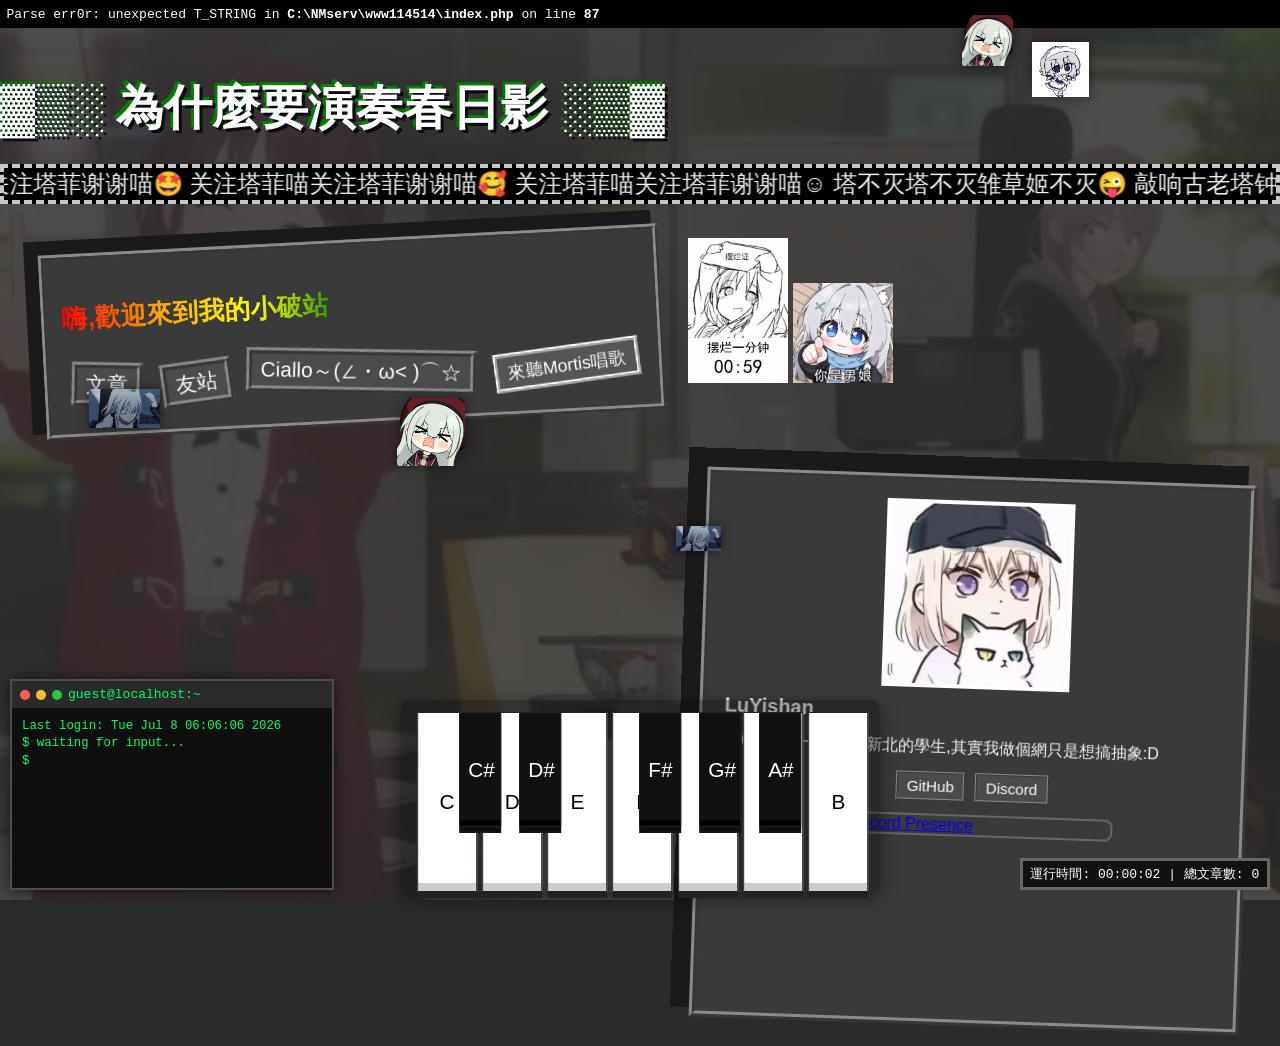
==== index.html @ 1cc6580c "in" ====
<!DOCTYPE html>
<html>
<head>
<meta charset="UTF-8">
<title>▂▁▂▃ ui▀┳╲ ☺ LuYishan的小破個網 ▓</title>
<link rel="stylesheet" href="css/style.css">
</head>
<body>

<!-- 右上角音樂開關 -->



<div class="err">Parse err0r: unexpected T_STRING in <b>C:\NMserv\www114514\index.php</b> on line <b>87</b></div>

<h1 class="page-title">▓▒░ 為什麼要演奏春日影 ░▒▓</h1>

<marquee behavior="alternate">
  关注塔菲喵关注塔菲谢谢喵🤩
关注塔菲喵关注塔菲谢谢喵🥰
关注塔菲喵关注塔菲谢谢喵☺️
塔不灭塔不灭雏草姬不灭😜
敲响古老塔钟未来信号连通[微笑]
我跟着流星雨穿越遥远時候車[惊喜]
意料外的旅程前方困難重重[打call]
但我也不放棄尋找屬於我的夢[喜歡]
(Let's go!)
警告!警告!有黑草姫正在駛來[驚訝]
雛草姬需要保護![口罩]
警告!警告!有黑草姬正在駛來[難過]
雛草姬需要保護![抓狂]
受到不明攻擊!受到攻擊![驚訝]
準備加速! taffy要衝出來了!🤪
看我打喵拳!😣
好似喵!🤩
現在向我們走來的是🥰
王牌級Gamer! (oh!)😛
王牌級偶像!(wow!)🤠
關注塔菲關注塔菲謝謝喵🤩
塔不滅塔不滅雛草姬不滅🥰
關注塔菲關注塔菲謝謝喵😘
關注塔菲關注塔菲(wow)😋
關注塔菲謝謝喵!🤤
關注塔菲關注塔菲謝謝喵😮
塔不滅塔不滅雛草姫不滅(喵耶!)🤣
關注塔菲關注塔菲謝謝喵🤪
關注塔菲關注塔菲關注塔菲謝謝喵!🥰
世紀末王牌級發·明・家😝
</marquee>

<div class="box">
  <p class="rainbow">嗨,歡迎來到我的小破站</p>
  <a class="btn" href="path/articles.html">文章</a>
  <a class="btn" href="path/friends.html">友站</a>
  <a class="btn" href="path/about.html">Ciallo～(∠・ω< )⌒☆</a>
  <a id="music-toggle" class="btn" href="#" onclick="toggleMusic();return false;">來聽Mortis唱歌</a>
</div>
<img src="asstes/471408231_1316971755962705_4848224998734715115_n.gif" style="max-width:100px;">

<img class="blink" src="asstes/IMG_20260701_015841_526.jpg" style="max-width:100px;">

<div id="runtime-info">運行時間: 00:00:00 | 總文章數: 0</div>


<audio id="bgm" loop src="asstes/sad.mp3"></audio>


<div id="terminal-window">
  <div id="terminal-bar">
    <div class="terminal-dot red"></div>
    <div class="terminal-dot yellow"></div>
    <div class="terminal-dot green"></div>
    <span>guest@localhost:~</span>
  </div>
  <div id="terminal-body">
    <div>Last login: Tue Jul 8 06:06:06 2026</div>
    <div>$ <span id="terminal-output">waiting for input...</span></div>
    <div id="terminal-input-line">
      <span>$</span>
      <input id="terminal-input" type="text" autocomplete="off" spellcheck="false">
    </div>
  </div>
</div>
<aside class="profile-card">
  <img src="asstes/176718460685483c7639149f4ba8ab9c942c355be78d0d2e2abcf.jpg" alt="大頭照">
  <h3>LuYishan</h3>
  <p>116特選生,一個來自新北的學生,其實我做個網只是想搞抽象:D</p>
  <div class="profile-links">
    <a class="profile-link" href="https://github.com/LuYishan-4" target="_blank" rel="noopener noreferrer">GitHub</a>
    <a class="profile-link" href="https://discord.com/users/874997511398510602" target="_blank" rel="noopener noreferrer">Discord</a>
  </div>
  <a class="discord-presence" href="https://discord.com/users/874997511398510602" target="_blank" rel="noopener noreferrer">
    <img src="https://lanyard.cnrad.dev/api/874997511398510602?idleMessage=小資歷🌱" alt="Discord Presence">
  </a>
</aside>
<div class="piano-section">
  <div class="piano" id="piano">
    <button class="piano-key" data-note="C" data-freq="261.63">C</button>
    <button class="piano-key black" data-note="C#" data-freq="277.18" style="left: 42px;">C#</button>
    <button class="piano-key" data-note="D" data-freq="293.66">D</button>
    <button class="piano-key black" data-note="D#" data-freq="311.13" style="left: 102px;">D#</button>
    <button class="piano-key" data-note="E" data-freq="329.63">E</button>
    <button class="piano-key" data-note="F" data-freq="349.23">F</button>
    <button class="piano-key black" data-note="F#" data-freq="369.99" style="left: 222px;">F#</button>
    <button class="piano-key" data-note="G" data-freq="392.00">G</button>
    <button class="piano-key black" data-note="G#" data-freq="415.30" style="left: 282px;">G#</button>
    <button class="piano-key" data-note="A" data-freq="440.00">A</button>
    <button class="piano-key black" data-note="A#" data-freq="466.16" style="left: 342px;">A#</button>
    <button class="piano-key" data-note="B" data-freq="493.88">B</button>
  </div>
</div>

<div id="sym"></div>
<script src="js/main.js"></script>

</body>
</html>
---- css/style.css ----
html, body {
  min-height: 100%;
}
body {
  font-family: "Comic Sans MS", "Chalkboard", cursive, sans-serif;
  margin: 0;
  background-color: #2b2b2b;
  color: #f5f5f5;
  position: relative;
  overflow-x: hidden;
  padding-bottom: 4em;
}
body::before {
  content: "";
  position: fixed;
  inset: 0;
  background-image: url("../asstes/173011812238_o.png");
  background-size: cover;
  background-position: center;
  background-repeat: no-repeat;
  opacity: 0.16;
  z-index: -1;
  pointer-events: none;
}
.page-title {
  font-size: 3em;
  color: #fff;
  text-align: center;
  margin: 1em 0 0.5em;
  text-shadow: 3px 3px 0 rgb(10, 10, 16), -3px -3px 0 green;
  transform-style: preserve-3d;
  display: inline-block;
  animation: titleSpinRGB 2.8s linear infinite;
}
@keyframes titleSpinRGB {
  0% {
    transform: rotateY(0deg) rotateZ(0deg) scale(1);
    font-size: 2.7em;
    filter: drop-shadow(0 0 2px #ff00ff) drop-shadow(0 0 4px #00f6ff);
  }
  25% {
    transform: rotateY(90deg) rotateZ(90deg) scale(1.08);
    font-size: 3.1em;
    filter: drop-shadow(0 0 2px #ff4d4d) drop-shadow(0 0 4px #00f6ff);
  }
  50% {
    transform: rotateY(180deg) rotateZ(180deg) scale(1.15);
    font-size: 3.4em;
    filter: drop-shadow(0 0 2px #00ff66) drop-shadow(0 0 4px #ff00ff);
  }
  75% {
    transform: rotateY(270deg) rotateZ(270deg) scale(1.08);
    font-size: 3.1em;
    filter: drop-shadow(0 0 2px #00f6ff) drop-shadow(0 0 4px #ff4d4d);
  }
  100% {
    transform: rotateY(360deg) rotateZ(360deg) scale(1);
    font-size: 2.7em;
    filter: drop-shadow(0 0 2px #ff00ff) drop-shadow(0 0 4px #00f6ff);
  }
}
marquee {
  background: #000;
  color: rgb(243, 247, 243);
  font-size: 1.5em;
  border: 4px dashed rgb(200, 200, 200);
}
.err {
  color: #fff;
  background: #000;
  padding: 0.5em;
  font-family: monospace;
}
.box {
  margin: 2em;
  padding: 1em;
  border: 5px ridge #8a8a8a;
  background: #3a3a3a;
  color: #f5f5f5;
  display: inline-block;
  box-shadow: -10px -10px 0 4px #1a1a1a;
  transform: rotate(-3deg) translateX(10px);
}
button, a.btn {
  font-size: 1.3em;
  border: 6px ridge #8a8a8a;
  background: #4b4b4b;
  color: #fff;
  cursor: pointer;
  margin: 0.3em;
  text-decoration: none;
  display: inline-block;
  padding: 0.1em 0.4em;
}
.box a.btn:nth-child(even) {
  transform: rotate(4deg) translateY(-3px);
}
.box a.btn:nth-child(odd) {
  transform: rotate(-5deg) translateX(2px);
}
.box ul {
  list-style: none;
  padding: 0;
}
.box li {
  border-bottom: 2px dashed #999;
  padding: 0.6em 0;
  width: 900px;
}
.box a {
  color: #fff;
  text-decoration: none;
}
.box a:hover {
  color: #00f6ff;
  text-decoration: underline;
}
.blink { animation: blinker 1s step-start infinite; }
@keyframes blinker { 50% { opacity: 0; } }
.piano-section {
  position: fixed;
  left: 50%;
  bottom: 8px;
  transform: translateX(-50%);
  max-width: 90vw;
  text-align: center;
  z-index: 200;
  background: rgba(10,10,10,0.35);
  padding: 6px 10px;
  border-radius: 8px;
  box-shadow: 0 6px 18px rgba(0,0,0,0.5);
}
.piano { height: 140px; }
.piano-hint {
  margin-bottom: 0.8em;
  font-size: 1em;
  color: #ddd;
}
.piano {
  display: inline-flex;
  position: relative;
  height: 180px;
  user-select: none;
}
.piano-key {
  width: 60px;
  height: 180px;
  border: 1px solid #222;
  background: #fff;
  color: #000;
  position: relative;
  z-index: 1;
  margin-right: -1px;
  box-shadow: inset 0 -8px 0 #ccc, 0 6px 0 #222;
  cursor: pointer;
  transition: transform 0.1s ease, background 0.1s ease;
}
.piano-key:last-child {
  margin-right: 0;
}
.piano-key.black {
  width: 42px;
  height: 115px;
  background: #111;
  color: #fff;
  position: absolute;
  top: 0;
  z-index: 2;
  box-shadow: inset 0 -6px 0 #000, 0 6px 0 #111;
}
.piano-key.active {
  transform: translateY(4px);
  background: #ffeb8f;
}
.piano-key.black.active {
  background: #ffd54f;
}
.piano-hint {
  font-family: monospace;
  letter-spacing: 0.08em;
}
.rainbow {
  background: linear-gradient(90deg, red, orange, yellow, green, blue, indigo, violet);
  -webkit-background-clip: text;
  color: transparent;
  font-size: 1.6em;
  font-weight: bold;
}
#music-toggle {
  position: relative;
  top: auto;
  left: auto;
  background: #555;
  color: white;
  border: 4px ridge #fff;
  padding: 0.2em 0.5em;
  font-size: 1.1em;
  z-index: 20;
  cursor: pointer;
  display: inline-block;
  margin: 0.3em;
}
#github-link {
  position: fixed;
  top: 10px;
  right: 10px;
  background: #111;
  color: #fff;
  border: 4px ridge #8a8a8a;
  padding: 0.2em 0.5em;
  font-size: 1.1em;
  z-index: 100;
  text-decoration: none;
}

#float {
  position: fixed;
  font-size: 2em;
  z-index: 95;
}
.float-gif {
  position: fixed;
  width: 70px;
  height: auto;
  z-index: 95;
  pointer-events: none;
  filter: drop-shadow(0 0 6px rgba(0, 0, 0, 0.5));
}
#terminal-window {
  position: fixed;
  left: 10px;
  bottom: 10px;
  width: 320px;
  max-width: calc(100vw - 20px);
  background: #0f0f0f;
  border: 2px solid #4d4d4d;
  box-shadow: 0 0 12px rgba(0, 0, 0, 0.6);
  z-index: 30;
  font-family: monospace;
  color: #00ff66;
  overflow: hidden;
}
#terminal-bar {
  background: #2a2a2a;
  padding: 6px 8px;
  display: flex;
  align-items: center;
  gap: 6px;
}
.terminal-dot {
  width: 10px;
  height: 10px;
  border-radius: 50%;
}
.terminal-dot.red { background: #ff5f56; }
.terminal-dot.yellow { background: #ffbd2e; }
.terminal-dot.green { background: #27c93f; }
#terminal-body {
  padding: 10px;
  min-height: 160px;
  font-size: 0.95em;
  line-height: 1.4;
}
#terminal-input-line {
  display: flex;
  gap: 6px;
  align-items: center;
}
#terminal-input {
  background: transparent;
  border: none;
  outline: none;
  color: #00ff66;
  font-family: monospace;
  font-size: 0.95em;
  width: 100%;
}
#runtime-info {
  position: fixed;
  right: 10px;
  bottom: 10px;
  background: #111;
  color: #fff;
  border: 3px solid #666;
  padding: 0.3em 0.6em;
  font-family: monospace;
  z-index: 90;
}
.profile-card {
  position: relative;
  float: right;
  width: 500px;
  height: 500px;
  max-width: calc(200vw - 24px);
  background: #3a3a3a;
  border: 6px ridge #8a8a8a;
  box-shadow: -14px -14px 0 5px #1a1a1a;
  padding: 1.2em;
  margin: 1.2em 2em 1.2em 1em;
  z-index: 20;
  transform: rotate(2deg);
}
.profile-card img {
  width: 100%;
  max-width: 180px;
  display: block;
  margin: 0 auto 0.8em;
  border: 4px solid #fff;
}
.profile-card h3 {
  margin: 0 0 0.5em;
  color: #fff;
  font-size: 1.25em;
}
.profile-card p {
  margin: 0;
  line-height: 1.6;
  font-size: 1em;
  color: #f5f5f5;
}
.about-box {
  max-width: 920px;
  width: calc(100% - 2em);
  padding: 1.2em;
}
.about-hero {
  display: flex;
  gap: 1.2em;
  align-items: flex-start;
  margin-bottom: 1em;
}
.about-photo {
  width: 220px;
  max-width: 100%;
  border: 4px solid #fff;
  box-shadow: 0 8px 20px rgba(0,0,0,0.3);
  flex-shrink: 0;
}
.about-intro {
  flex: 1;
}
.github-btn {
  display: inline-flex;
  align-items: center;
  gap: 0.4em;
  margin-top: 0.7em;
  padding: 0.35em 0.7em;
  background: #111;
  color: #fff;
  text-decoration: none;
  border: 3px ridge #8a8a8a;
}
.github-btn:hover {
  color: #00f6ff;
}
.github-icon {
  font-size: 1.1em;
}
.skill-section {
  margin-top: 1em;
  display: grid;
  gap: 0.8em;
  grid-template-columns: repeat(2, minmax(0, 1fr));
}
.skill-group {
  background: rgba(255,255,255,0.08);
  border: 2px dashed #8a8a8a;
  padding: 0.8em;
}
.skill-title {
  font-weight: bold;
  margin-bottom: 0.5em;
  color: #fff;
  font-size: 1.02em;
}
.skill-list {
  display: flex;
  flex-wrap: wrap;
  gap: 0.45em;
}
.badge {
  display: inline-block;
  height: 28px;
  width: auto;
  border-radius: 6px;
}
.profile-links {
  display: flex;
  gap: 0.6em;
  justify-content: center;
  margin: 0.8em 0;
}
.profile-link {
  display: inline-block;
  padding: 0.25em 0.6em;
  background: #4b4b4b;
  color: #fff;
  text-decoration: none;
  border: 2px ridge #8a8a8a;
  font-size: 0.95em;
}
.profile-link:hover {
  color: #00f6ff;
}
.discord-presence {
  display: block;
  margin-top: 0.8em;
}
.discord-presence img {
  width: 100%;
  max-width: 280px;
  height: auto;
  display: block;
  margin: 0 auto;
  border: 2px solid #666;
  border-radius: 8px;
}
a.back {
  display: inline-block;
  margin: 1em;
  font-size: 1.3em;
  border: 6px ridge #bbb;
  background: #fff;
  color: blue;
  text-decoration: none;
  padding: 0.1em 0.4em;
}
.date {
  color: #7cff7c;
  font-size: 0.8em;
  margin-left: 0.5em;
}
@media (max-width: 1000px) {
  .profile-card {
    float: none;
    margin: 1.2em 2em;
    width: 200px;
    transform: none;
  }
}
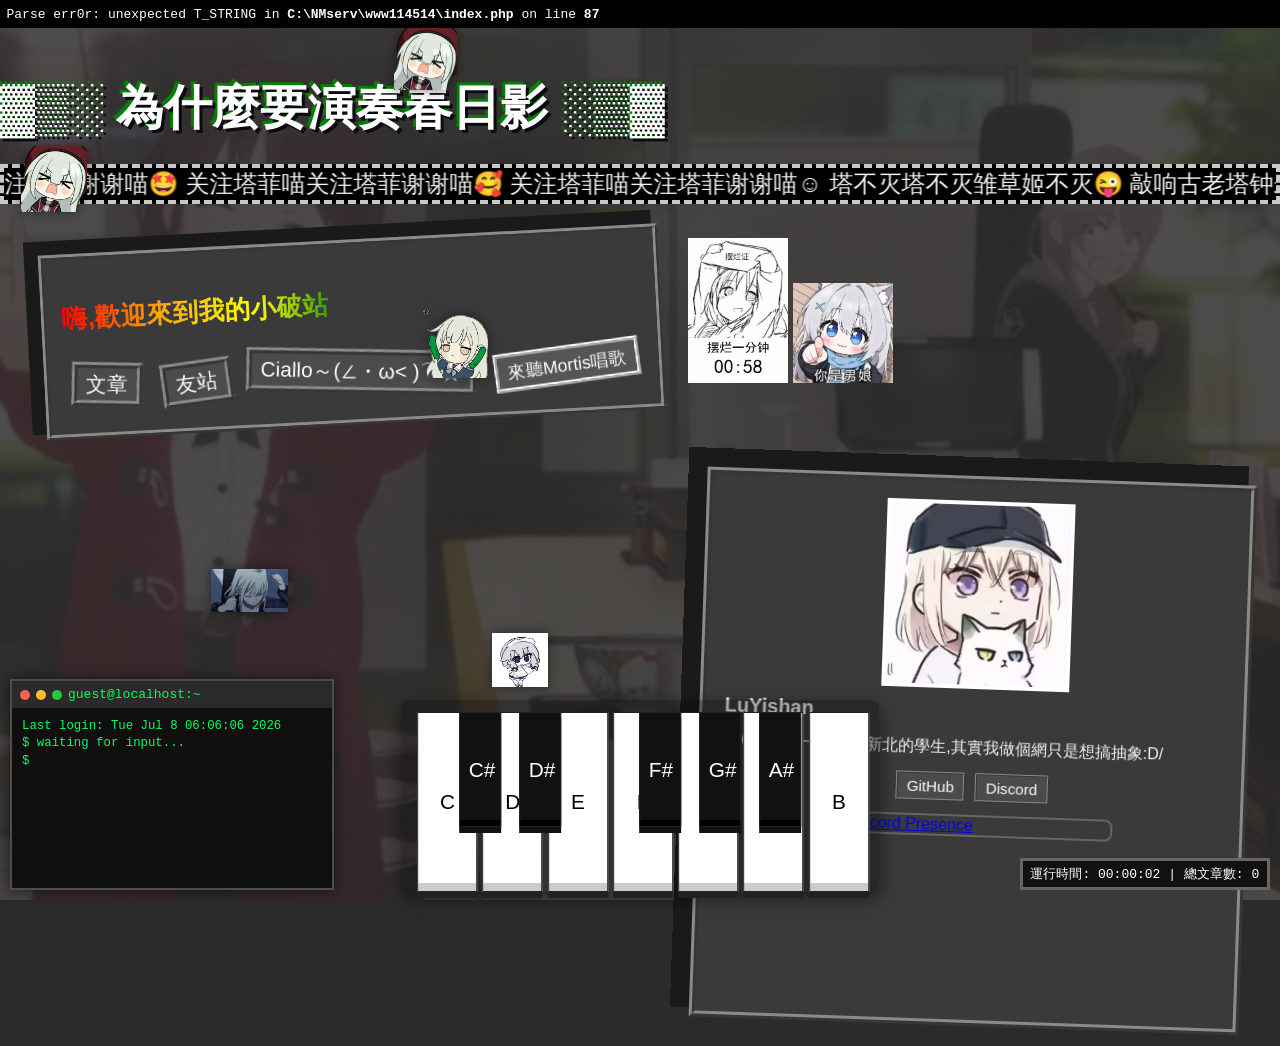
==== commit 6e910e64: "fix: correct typo in profile description" ====
--- a/index.html
+++ b/index.html
@@ -84,7 +84,7 @@
 <aside class="profile-card">
   <img src="asstes/176718460685483c7639149f4ba8ab9c942c355be78d0d2e2abcf.jpg" alt="大頭照">
   <h3>LuYishan</h3>
-  <p>116特選生,一個來自新北的學生,其實我做個網只是想搞抽象:D</p>
+  <p>116特選生,一個來自新北的學生,其實我做個網只是想搞抽象:D/</p>
   <div class="profile-links">
     <a class="profile-link" href="https://github.com/LuYishan-4" target="_blank" rel="noopener noreferrer">GitHub</a>
     <a class="profile-link" href="https://discord.com/users/874997511398510602" target="_blank" rel="noopener noreferrer">Discord</a>
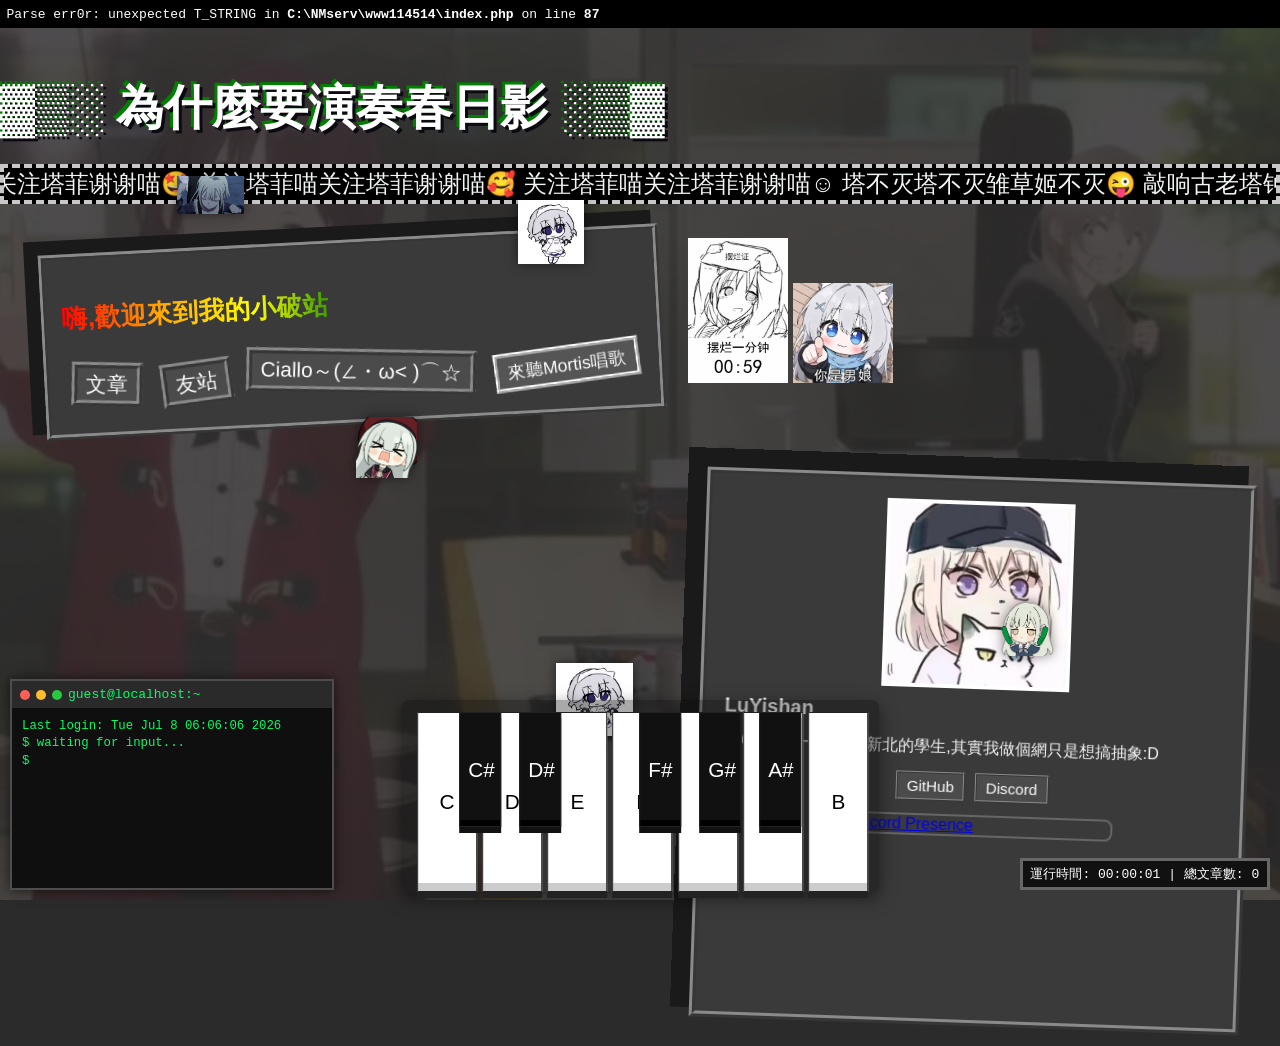
==== commit 82cfe0ce: "ciallo" ====
--- a/index.html
+++ b/index.html
@@ -84,7 +84,7 @@
 <aside class="profile-card">
   <img src="asstes/176718460685483c7639149f4ba8ab9c942c355be78d0d2e2abcf.jpg" alt="大頭照">
   <h3>LuYishan</h3>
-  <p>116特選生,一個來自新北的學生,其實我做個網只是想搞抽象:D/</p>
+  <p>116特選生,一個來自新北的學生,其實我做個網只是想搞抽象:D</p>
   <div class="profile-links">
     <a class="profile-link" href="https://github.com/LuYishan-4" target="_blank" rel="noopener noreferrer">GitHub</a>
     <a class="profile-link" href="https://discord.com/users/874997511398510602" target="_blank" rel="noopener noreferrer">Discord</a>
--- a/css/style.css
+++ b/css/style.css
@@ -430,6 +430,115 @@
   font-size: 0.8em;
   margin-left: 0.5em;
 }
+.friends-shell {
+  position: fixed;
+  inset: 0;
+  width: 100vw;
+  height: 100vh;
+  z-index: 0;
+  pointer-events: none;
+}
+.friends-board {
+  position: relative;
+  width: 100%;
+  height: 100%;
+  border: 0;
+  background: rgba(17, 17, 17, 0.78);
+  box-shadow: inset 0 0 24px rgba(0, 0, 0, 0.35);
+  overflow: hidden;
+  border-radius: 0;
+  pointer-events: auto;
+}
+.page-title,
+a.back {
+  position: relative;
+  z-index: 20;
+}
+.friend-card {
+  position: absolute;
+  display: inline-block;
+  min-width: 220px;
+  max-width: 280px;
+  width: auto;
+  padding: 2px;
+  border-radius: 16px;
+  color: #222;
+  box-shadow: 0 10px 24px rgba(0, 0, 0, 0.25);
+  cursor: pointer;
+  user-select: none;
+  will-change: left, top;
+  overflow: hidden;
+  isolation: isolate;
+  background: conic-gradient(from 0deg, red, yellow, lime, cyan, blue, magenta, red);
+  animation: rgbSpin 2.8s linear infinite;
+}
+.friend-card::before {
+  content: '';
+  position: absolute;
+  inset: 2px;
+  border-radius: 14px;
+  background: linear-gradient(135deg, #0d0d0df2, rgba(24, 24, 24, 0.9));
+  z-index: 0;
+}
+.friend-card > * {
+  position: relative;
+  z-index: 1;
+  padding: 0.9em;
+}
+.friend-card:hover {
+  transform: scale(1.03);
+  z-index: 5;
+}
+.friend-avatar {
+  width: 58px;
+  height: 58px;
+  border-radius: 50%;
+  display: grid;
+  place-items: center;
+  margin-bottom: 0.6em;
+  font-size: 1.6em;
+  background: linear-gradient(135deg, #ff6b81, #ffb347);
+  color: #fff;
+  box-shadow: 0 4px 12px rgba(0,0,0,0.2);
+  overflow: hidden;
+}
+.friend-avatar img {
+  width: 150%;
+  height: 150%;
+  object-fit: cover;
+  display: block;
+}
+.friend-name {
+  margin: 0 0 0.25em;
+  font-size: 1.3em;
+  font-weight: 700;
+  color: #fff;
+}
+.friend-description {
+  margin: 0;
+  font-size: 0.82em;
+  line-height: 1.45;
+  color: #d8d8d8;
+}
+.friend-link {
+  display: inline-block;
+  margin-top: 0.7em;
+  font-size: 0.9em;
+  color: #0f5bff;
+  text-decoration: none;
+  font-weight: 600;
+}
+.friend-link:hover {
+  text-decoration: underline;
+}
+@keyframes rgbSpin {
+  from {
+    transform: rotate(0deg);
+  }
+  to {
+    transform: rotate(360deg);
+  }
+}
 @media (max-width: 1000px) {
   .profile-card {
     float: none;
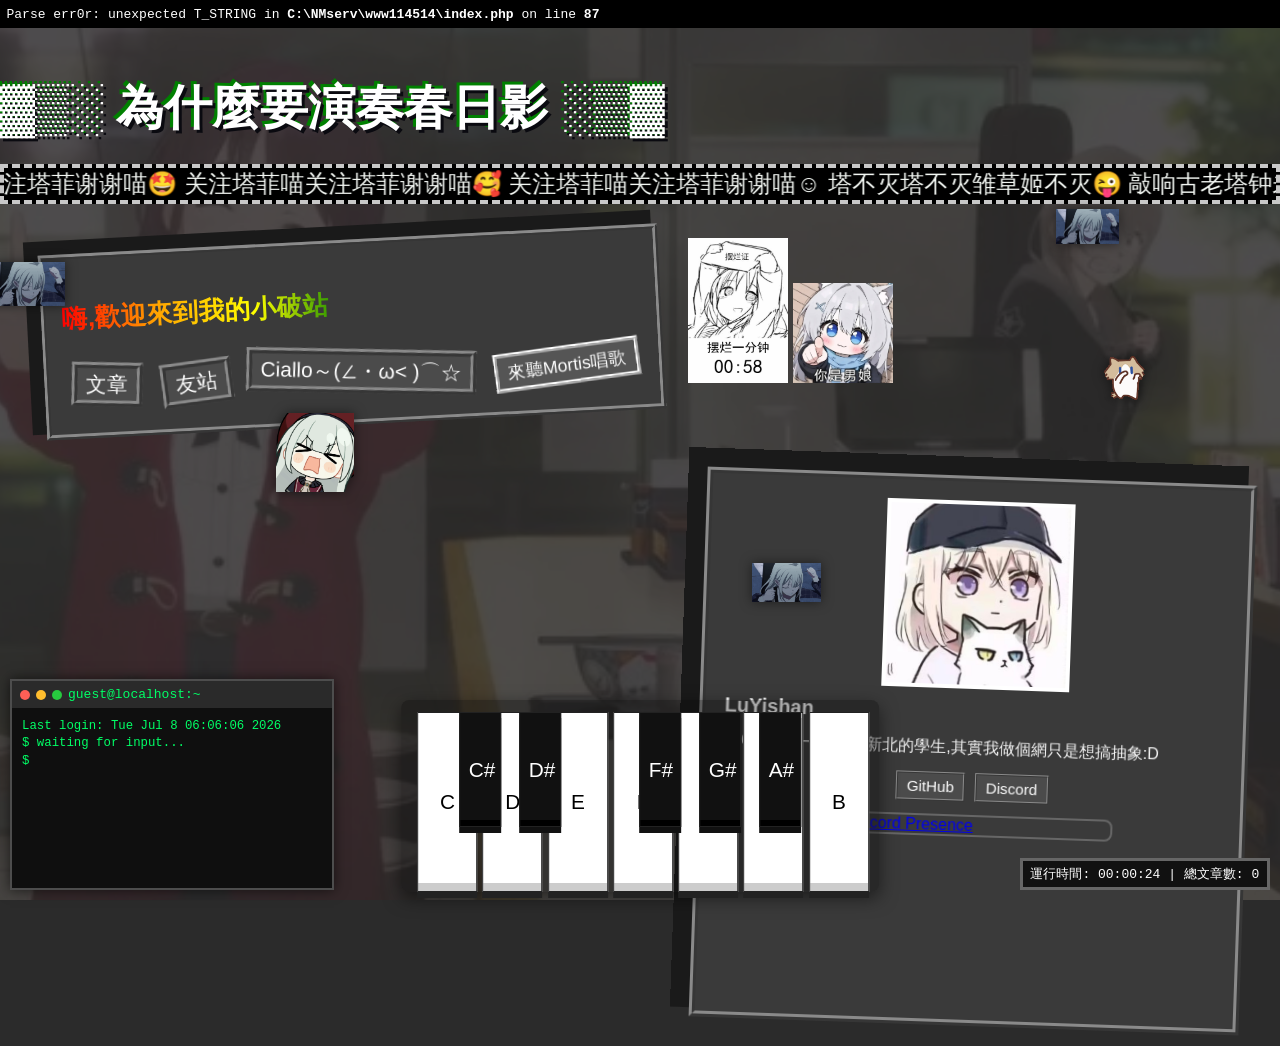
==== commit dc576bb3: "new icon" ====
--- a/index.html
+++ b/index.html
@@ -3,8 +3,10 @@
 <head>
 <meta charset="UTF-8">
 <title>▂▁▂▃ ui▀┳╲ ☺ LuYishan的小破個網 ▓</title>
+<link rel="icon" href="asstes/ave-mujica-bang-dream.gif" type="image/x-icon">
 <link rel="stylesheet" href="css/style.css">
 </head>
+
 <body>
 
 <!-- 右上角音樂開關 -->
